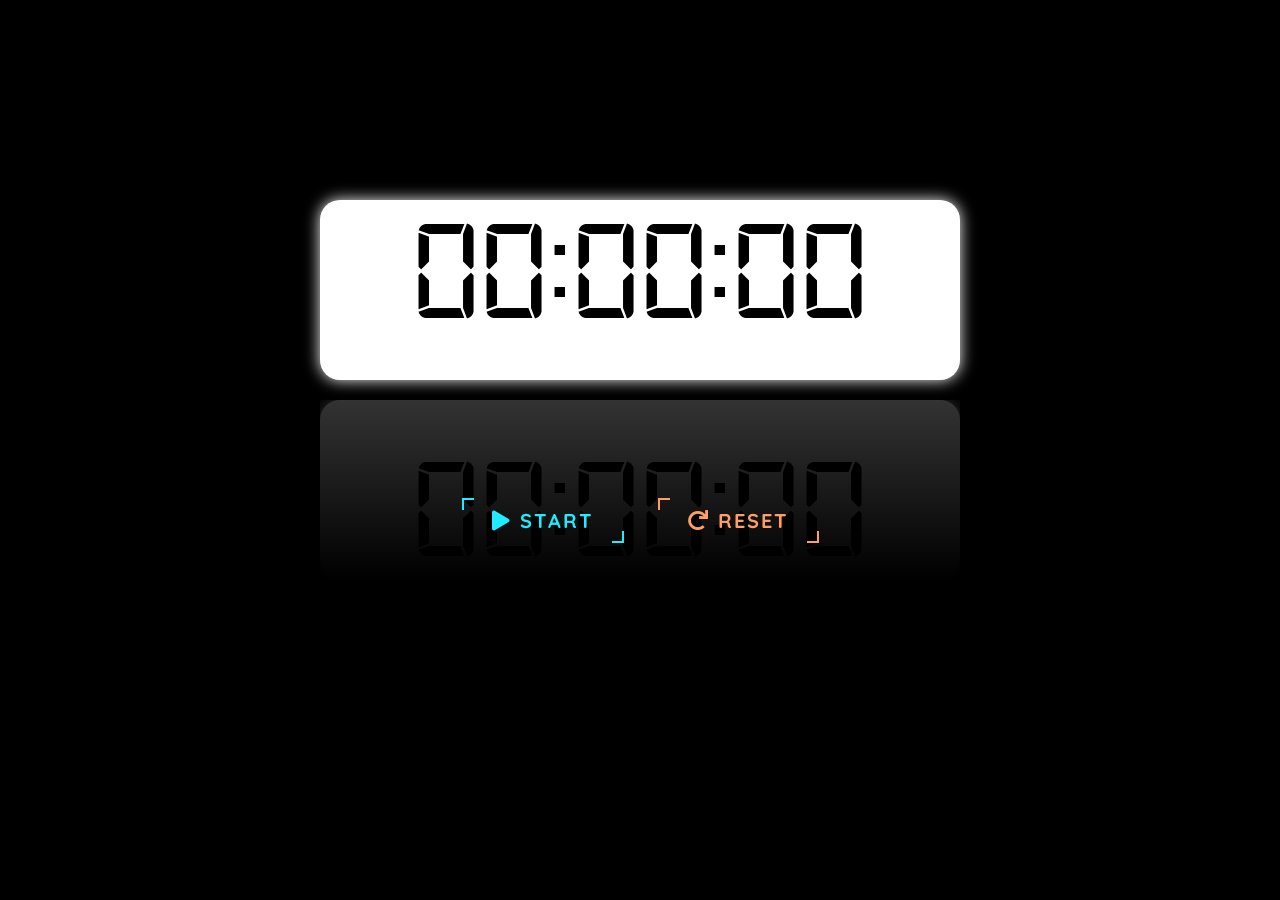
==== index.html @ ca7ed66a "Rename time.html to index.html Updated name of the file from time.html to index.html" ====
<!DOCTYPE html>
<html lang="en">
  <head>
    <meta charset="UTF-8" />
    <meta name="viewport" content="width=device-width, initial-scale=1.0" />
    <title>The timer application</title>
    <link rel="stylesheet" href="./time.css" />
    <link
      rel="stylesheet"
      href="https://cdnjs.cloudflare.com/ajax/libs/font-awesome/5.15.1/css/all.min.css"
      integrity="sha512-+4zCK9k+qNFUR5X+cKL9EIR+ZOhtIloNl9GIKS57V1MyNsYpYcUrUeQc9vNfzsWfV28IaLL3i96P9sdNyeRssA=="
      crossorigin="anonymous"
    />
  </head>
  <body>
    <div class="container">
      <!-- <h1 style="text-align: center">Timer App</h1> -->
      <div class="screen"><span id="time-display">00:00:00</span></div>
      <div class="play_buttons">
        <a id="startstop" class="button"><i class="fas fa-play"></i> Start</a>
        <!-- <a href="" class="button" id="b-2">Pause</a> -->
        <a href="" class="button" id="b-3"><i class="fas fa-redo"></i> Reset</a>
      </div>
    </div>
    <script src="./time.js"></script>
  </body>
</html>
---- time.css ----
/* For Fonts section  */


@import url('https://fonts.googleapis.com/css2?family=Quicksand:wght@300;500;700&display=swap');
@import url('https://fonts.googleapis.com/css2?family=Orbitron:wght@500&display=swap');

@font-face {
    font-family: 'digital-7';
    src: url(./Custom_fonts/digital-7.regular.ttf);
}

* {
    margin: 0;
    padding: 0;
    box-sizing: border-box;
}

body {
    display: flex;
    flex-direction: column;
    justify-content: center;
    align-items: center;
    background: black;
    /* min-height: 100vh; */
    font-family: Quicksand, sans-serif;
}

.container {
    display: flex;
    flex-direction: column;
    justify-content: center;
    align-items: center;
    color: whitesmoke;
    width: 100%;
    /* padding: 50px; */
}


.UI_Timer {
    width: 100vw;
}

.screen {
    font-family: 'digital-7',
        'Orbitron',
        sans-serif;
    text-align: center;
    font-size: 9em;
    margin-top: 200px;
    background: white;
    color: black;
    height: 20vh;
    width: 50%;
    border-radius: 20px;
    box-shadow: 0 0 15px rgb(252, 249, 249);
    -webkit-box-reflect: below 20px linear-gradient(transparent, #0003);
}

.play_buttons {
    justify-content: space-around;
    align-items: center;
    margin-top: 8em;
    min-height: 10vh;
    /* outline: solid red; */
}



/* ---------For Start Reset and Pause ka part------------------------------ */
.button {
    position: relative;
    padding: 10px 30px;
    margin: 0 15px;
    color: #21ebff;
    text-decoration: none;
    text-transform: uppercase;
    letter-spacing: 2px;
    font-size: 20px;
    font-weight: 700;
    transition: 0.5s;
    overflow: hidden;
    -webkit-box-reflect: below 1px linear-gradient(transparent, #0003);
}

.button:nth-child(even) {
    filter: hue-rotate(190deg);
}

.button:nth-child(3) {
    filter: hue-rotate(90deg);
}

.button:hover {
    background: #21ebff;
    color: #111;
    transition: 1.5s;
    box-shadow: 0 0 50px #21ebff;
}

.button:before {
    content: '';
    position: absolute;
    top: 0;
    left: 0;
    width: 10px;
    height: 10px;
    border-top: 2px solid;
    border-left: 2px solid;
    transition: 0.5s;
}

.button:hover::before {
    width: 100%;
    height: 100%;
}


.button:after {
    content: '';
    position: absolute;
    bottom: 0;
    right: 0;
    width: 10px;
    height: 10px;
    border-right: 2px solid;
    border-bottom: 2px solid;
    transition: 0.5s;
}

.button:hover::after {
    width: 100%;
    height: 100%;
}


/* ----------------------------For Mobile Responsive part---------------- */
@media(max-width: 920px) {
    .screen {
        font-size: 6em;
    }
}

@media (max-width: 600px) {
    .container {
        display: flex;
        flex-direction: column;
        /* border: 2px solid red; */
        width: 100%;
        height: 100vh;
    }

    .screen {
        /* outline: solid lightblue; */
        font-size: 80px;
        width: 50%;
        height: 70px;
        margin: auto;
        margin-bottom: 5%;
    }

    .play_buttons {
        /* outline: solid red; */
        width: 60%;
        margin: auto;
        margin-top: 0;

    }

    .button {
        font-size: 10px;
    }
}

@media (max-width: 560px) {
    .container {
        display: flex;
        flex-direction: column;
        /* border: 2px solid red; */
        width: 100%;
        height: 100vh;
    }

    .screen {
        /* outline: solid lightblue; */
        font-size: 80px;
        width: 80%;
        height: 70px;
        margin: auto;
        margin-bottom: 5%;
    }

    .play_buttons {
        /* outline: solid red; */
        width: 60%;
        margin: auto;
        margin-top: 0;

    }
}

@media(max-width: 500px) {
    .play_buttons {
        width: 100%;
        /* outline: solid red; */
        display: flex;
        justify-content: center;
        align-items: center;
    }
}

@media (max-width: 350px) {
    .container {
        display: flex;
        flex-direction: column;
        /* border: 2px solid red; */
        width: 100%;
        height: 100vh;
    }

    .screen {
        /* outline: solid lightblue; */
        font-size: 50px;
        width: 80%;
        height: 70px;
        margin: auto;
        margin-bottom: 5%;
    }

    .play_buttons {
        /* outline: solid red; */
        width: 100%;
        margin: auto;
        margin-top: 0;

    }
}

@media (max-width: 300px) {
    .play_buttons {
        display: flex;
        flex-direction: column;
    }
}

@media (max-width: 230px) {
    .container {
        display: flex;
        flex-direction: column;
        /* border: 2px solid red; */
        width: 100%;
        height: 100vh;
    }

    .screen {
        /* outline: solid lightblue; */
        font-size: 50px;
        width: 100%;
        height: 50px;
        margin: auto;
        margin-bottom: 5%;
    }

    .play_buttons {
        /* outline: solid red; */
        flex-direction: column;
        width: 100%;
        height: 40%;
        margin: auto;
        margin-top: 20px;

    }

    .button {
        font-size: 10px;
    }
}
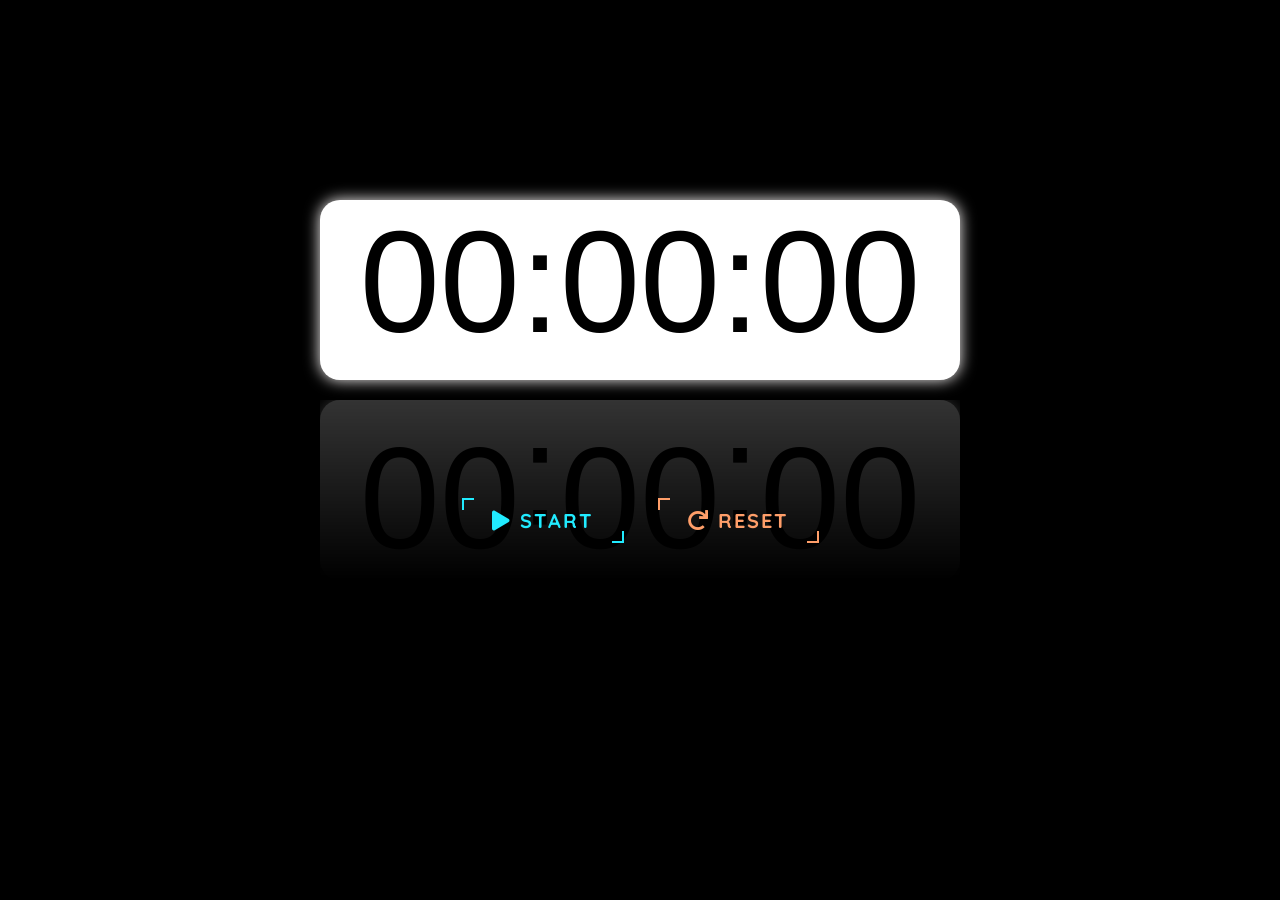
==== commit 01dc5f36: "Merge branch 'master' of https://github.com/Ajin998/Timer" ====
--- a/index.html
+++ b/index.html
@@ -4,7 +4,7 @@
     <meta charset="UTF-8" />
     <meta name="viewport" content="width=device-width, initial-scale=1.0" />
     <title>The timer application</title>
-    <link rel="stylesheet" href="./time.css" />
+    <link rel="stylesheet" href="./assets/styles/time.css" />
     <link
       rel="stylesheet"
       href="https://cdnjs.cloudflare.com/ajax/libs/font-awesome/5.15.1/css/all.min.css"
@@ -22,6 +22,6 @@
         <a href="" class="button" id="b-3"><i class="fas fa-redo"></i> Reset</a>
       </div>
     </div>
-    <script src="./time.js"></script>
+    <script src="./assets/src/time.js"></script>
   </body>
 </html>
--- a/assets/styles/time.css
+++ b/assets/styles/time.css
@@ -0,0 +1,276 @@
+/* For Fonts section  */
+
+
+@import url('https://fonts.googleapis.com/css2?family=Quicksand:wght@300;500;700&display=swap');
+@import url('https://fonts.googleapis.com/css2?family=Orbitron:wght@500&display=swap');
+
+@font-face {
+    font-family: 'digital-7';
+    src: url(./assets/Custom_fonts/digital-7.regular.ttf);
+}
+
+* {
+    margin: 0;
+    padding: 0;
+    box-sizing: border-box;
+}
+
+body {
+    display: flex;
+    flex-direction: column;
+    justify-content: center;
+    align-items: center;
+    background: black;
+    /* min-height: 100vh; */
+    font-family: Quicksand, sans-serif;
+}
+
+.container {
+    display: flex;
+    flex-direction: column;
+    justify-content: center;
+    align-items: center;
+    color: whitesmoke;
+    width: 100%;
+    /* padding: 50px; */
+}
+
+
+.UI_Timer {
+    width: 100vw;
+}
+
+.screen {
+    font-family: 'digital-7',
+        'Orbitron',
+        sans-serif;
+    text-align: center;
+    font-size: 9em;
+    margin-top: 200px;
+    background: white;
+    color: black;
+    height: 20vh;
+    width: 50%;
+    border-radius: 20px;
+    box-shadow: 0 0 15px rgb(252, 249, 249);
+    -webkit-box-reflect: below 20px linear-gradient(transparent, #0003);
+}
+
+.play_buttons {
+    justify-content: space-around;
+    align-items: center;
+    margin-top: 8em;
+    min-height: 10vh;
+    /* outline: solid red; */
+}
+
+
+
+/* ---------For Start Reset and Pause ka part------------------------------ */
+.button {
+    position: relative;
+    padding: 10px 30px;
+    margin: 0 15px;
+    color: #21ebff;
+    text-decoration: none;
+    text-transform: uppercase;
+    letter-spacing: 2px;
+    font-size: 20px;
+    font-weight: 700;
+    transition: 0.5s;
+    overflow: hidden;
+    -webkit-box-reflect: below 1px linear-gradient(transparent, #0003);
+}
+
+.button:nth-child(even) {
+    filter: hue-rotate(190deg);
+}
+
+.button:nth-child(3) {
+    filter: hue-rotate(90deg);
+}
+
+.button:hover {
+    background: #21ebff;
+    color: #111;
+    transition: 1.5s;
+    box-shadow: 0 0 50px #21ebff;
+}
+
+.button:before {
+    content: '';
+    position: absolute;
+    top: 0;
+    left: 0;
+    width: 10px;
+    height: 10px;
+    border-top: 2px solid;
+    border-left: 2px solid;
+    transition: 0.5s;
+}
+
+.button:hover::before {
+    width: 100%;
+    height: 100%;
+}
+
+
+.button:after {
+    content: '';
+    position: absolute;
+    bottom: 0;
+    right: 0;
+    width: 10px;
+    height: 10px;
+    border-right: 2px solid;
+    border-bottom: 2px solid;
+    transition: 0.5s;
+}
+
+.button:hover::after {
+    width: 100%;
+    height: 100%;
+}
+
+
+/* ----------------------------For Mobile Responsive part---------------- */
+@media(max-width: 920px) {
+    .screen {
+        font-size: 6em;
+    }
+}
+
+@media (max-width: 600px) {
+    .container {
+        display: flex;
+        flex-direction: column;
+        /* border: 2px solid red; */
+        width: 100%;
+        height: 100vh;
+    }
+
+    .screen {
+        /* outline: solid lightblue; */
+        font-size: 80px;
+        width: 50%;
+        height: 70px;
+        margin: auto;
+        margin-bottom: 5%;
+    }
+
+    .play_buttons {
+        /* outline: solid red; */
+        width: 60%;
+        margin: auto;
+        margin-top: 0;
+
+    }
+
+    .button {
+        font-size: 10px;
+    }
+}
+
+@media (max-width: 560px) {
+    .container {
+        display: flex;
+        flex-direction: column;
+        /* border: 2px solid red; */
+        width: 100%;
+        height: 100vh;
+    }
+
+    .screen {
+        /* outline: solid lightblue; */
+        font-size: 80px;
+        width: 80%;
+        height: 70px;
+        margin: auto;
+        margin-bottom: 5%;
+    }
+
+    .play_buttons {
+        /* outline: solid red; */
+        width: 60%;
+        margin: auto;
+        margin-top: 0;
+
+    }
+}
+
+@media(max-width: 500px) {
+    .play_buttons {
+        width: 100%;
+        /* outline: solid red; */
+        display: flex;
+        justify-content: center;
+        align-items: center;
+    }
+}
+
+@media (max-width: 350px) {
+    .container {
+        display: flex;
+        flex-direction: column;
+        /* border: 2px solid red; */
+        width: 100%;
+        height: 100vh;
+    }
+
+    .screen {
+        /* outline: solid lightblue; */
+        font-size: 50px;
+        width: 80%;
+        height: 70px;
+        margin: auto;
+        margin-bottom: 5%;
+    }
+
+    .play_buttons {
+        /* outline: solid red; */
+        width: 100%;
+        margin: auto;
+        margin-top: 0;
+
+    }
+}
+
+@media (max-width: 300px) {
+    .play_buttons {
+        display: flex;
+        flex-direction: column;
+    }
+}
+
+@media (max-width: 230px) {
+    .container {
+        display: flex;
+        flex-direction: column;
+        /* border: 2px solid red; */
+        width: 100%;
+        height: 100vh;
+    }
+
+    .screen {
+        /* outline: solid lightblue; */
+        font-size: 50px;
+        width: 100%;
+        height: 50px;
+        margin: auto;
+        margin-bottom: 5%;
+    }
+
+    .play_buttons {
+        /* outline: solid red; */
+        flex-direction: column;
+        width: 100%;
+        height: 40%;
+        margin: auto;
+        margin-top: 20px;
+
+    }
+
+    .button {
+        font-size: 10px;
+    }
+}
